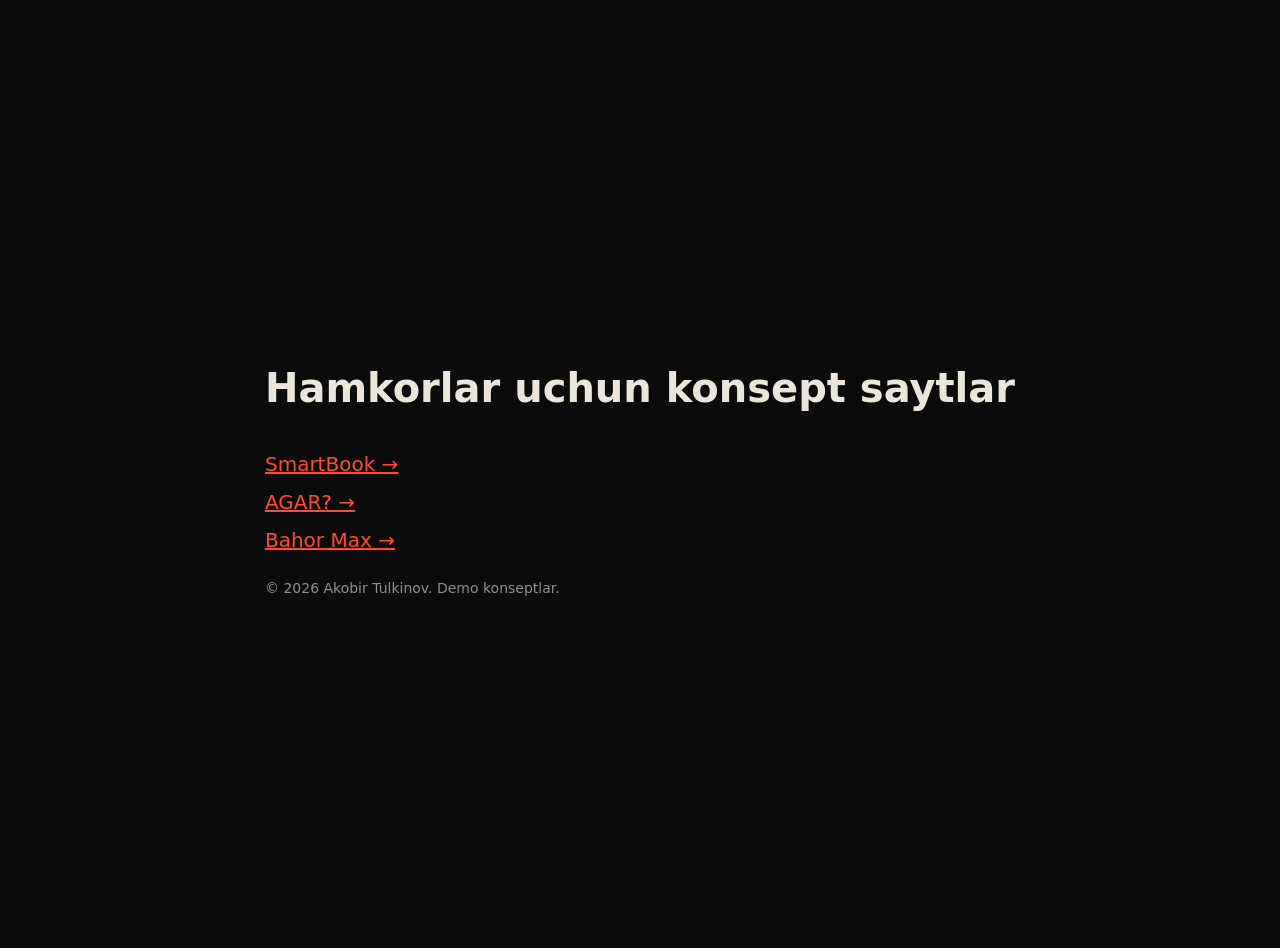
==== index.html @ 0ddb23f5 "Production build" ====
<!doctype html><html lang="uz"><meta charset="utf-8"><meta name="viewport" content="width=device-width,initial-scale=1"><title>Hamkorlar — konsept saytlar · Akobir Tulkinov</title><style>body{margin:0;min-height:100svh;display:grid;place-content:center;gap:14px;background:#0b0b0c;color:#ece6da;font:500 20px system-ui;padding:24px}a{color:#ff4b2b}</style><h1>Hamkorlar uchun konsept saytlar</h1><a href="smartbook/">SmartBook →</a><a href="agar/">AGAR? →</a><a href="bahormax/">Bahor Max →</a><p style="opacity:.6;font-size:14px">© 2026 Akobir Tulkinov. Demo konseptlar.</p></html>
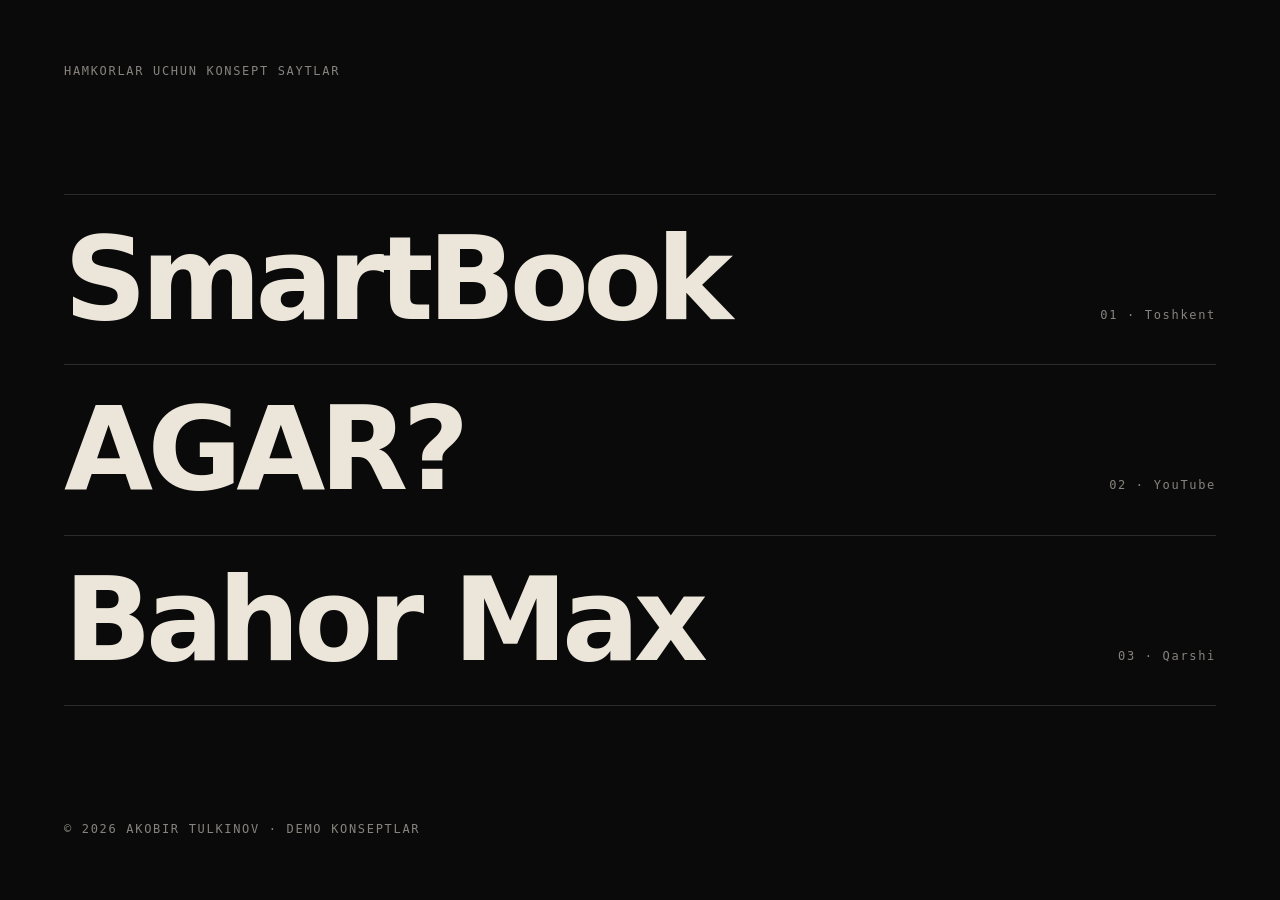
==== commit 50452fc3: "Production build v2" ====
--- a/index.html
+++ b/index.html
@@ -1 +1 @@
-<!doctype html><html lang="uz"><meta charset="utf-8"><meta name="viewport" content="width=device-width,initial-scale=1"><title>Hamkorlar — konsept saytlar · Akobir Tulkinov</title><style>body{margin:0;min-height:100svh;display:grid;place-content:center;gap:14px;background:#0b0b0c;color:#ece6da;font:500 20px system-ui;padding:24px}a{color:#ff4b2b}</style><h1>Hamkorlar uchun konsept saytlar</h1><a href="smartbook/">SmartBook →</a><a href="agar/">AGAR? →</a><a href="bahormax/">Bahor Max →</a><p style="opacity:.6;font-size:14px">© 2026 Akobir Tulkinov. Demo konseptlar.</p></html>+<!doctype html><html lang="uz"><meta charset="utf-8"><meta name="viewport" content="width=device-width,initial-scale=1"><title>Hamkorlar — konsept saytlar · Akobir Tulkinov</title><style>*{box-sizing:border-box}body{margin:0;min-height:100svh;background:#0a0a0b;color:#ece6da;font:400 16px/1.4 system-ui,sans-serif;padding:clamp(20px,5vw,80px);display:flex;flex-direction:column;justify-content:space-between}p{margin:0;opacity:.55;font:12px ui-monospace,monospace;letter-spacing:.14em;text-transform:uppercase}ol{list-style:none;margin:8vh 0;padding:0;border-top:1px solid #ffffff22}a{display:flex;justify-content:space-between;align-items:baseline;gap:20px;padding:3vh 0;border-bottom:1px solid #ffffff22;color:inherit;text-decoration:none;font-weight:600;font-size:clamp(44px,9vw,150px);letter-spacing:-.05em;line-height:1;transition:color .4s,padding .6s cubic-bezier(.16,1,.3,1)}a span{font:12px ui-monospace,monospace;letter-spacing:.14em;opacity:.55}a:hover{padding-left:2vw}a.s:hover{color:#3a62ff}a.g:hover{color:#ff5a1f}a.b:hover{color:#c6ff4a}</style><p>Hamkorlar uchun konsept saytlar</p><ol><li><a class="s" href="smartbook/">SmartBook<span>01 · Toshkent</span></a></li><li><a class="g" href="agar/">AGAR?<span>02 · YouTube</span></a></li><li><a class="b" href="bahormax/">Bahor Max<span>03 · Qarshi</span></a></li></ol><p>© 2026 Akobir Tulkinov · Demo konseptlar</p></html>
